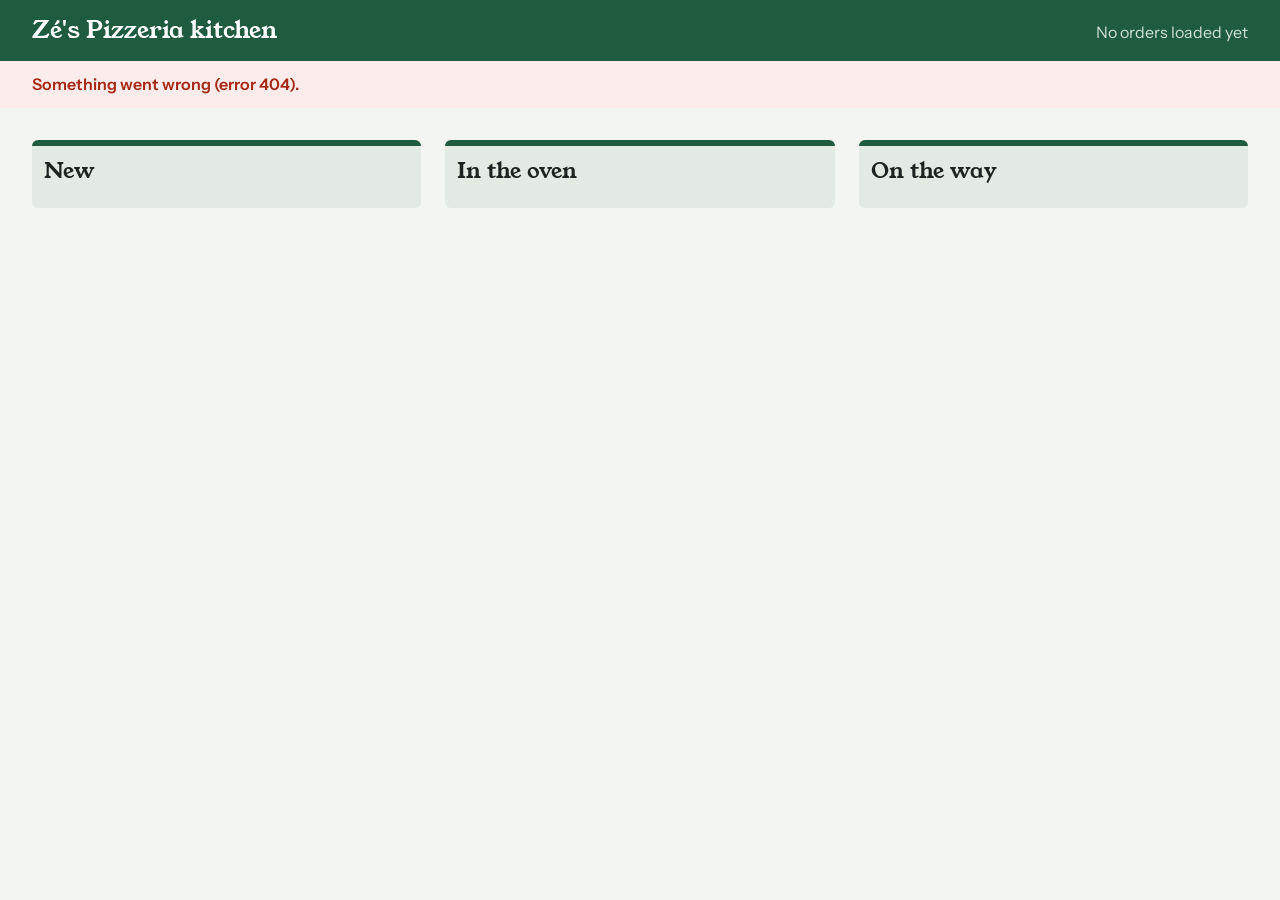
==== frontend/kitchen/index.html @ 0627336f "feat: the version and what's new, in the system (1.1.0) The version from releases.toml (ADR 0010) no" ====
<!doctype html>
<html lang="en">
<head>
  <meta charset="utf-8">
  <meta name="viewport" content="width=device-width, initial-scale=1">
  <title>Kitchen | Zé's Pizzeria</title>
  <meta name="robots" content="noindex">
  <meta name="theme-color" content="#1E5B3F">
  <link rel="icon" href="/favicon.svg" type="image/svg+xml">
  <link rel="preconnect" href="https://fonts.googleapis.com">
  <link rel="preconnect" href="https://fonts.gstatic.com" crossorigin>
  <link rel="stylesheet" href="https://fonts.googleapis.com/css2?family=Instrument+Sans:wght@400;500;600&family=Young+Serif&display=swap">
  <link rel="stylesheet" href="kitchen.css">
  <script src="kitchen.js" defer></script>
</head>
<body>
  <header class="bar">
    <h1 class="bar-title">Zé's Pizzeria kitchen</h1>
    <p id="updated" class="bar-status" aria-live="off">Loading orders…</p>
  </header>

  <p id="problem" class="problem" role="alert" hidden></p>
  <!-- After an update, until "What's new" is opened in this browser. -->
  <p id="new-version" class="notice notice-version" role="status" hidden>
    <span id="new-version-text"></span>
    <button id="new-version-open" class="link-button" type="button">See what changed</button>
  </p>
  <p id="notice" class="notice" role="status" hidden></p>
  <!-- Read out by screen readers when tickets arrive or leave. -->
  <p id="announce" class="visually-hidden" aria-live="polite"></p>

  <main id="board" class="board">
    <section class="rail" data-status="received" aria-labelledby="rail-received">
      <h2 class="rail-title" id="rail-received">New <span class="rail-count" data-count></span></h2>
      <ol class="tickets" data-tickets></ol>
      <p class="rail-empty" data-empty hidden>No new orders.</p>
    </section>
    <section class="rail" data-status="preparing" aria-labelledby="rail-preparing">
      <h2 class="rail-title" id="rail-preparing">In the oven <span class="rail-count" data-count></span></h2>
      <ol class="tickets" data-tickets></ol>
      <p class="rail-empty" data-empty hidden>Nothing in the oven.</p>
    </section>
    <section class="rail" data-status="out_for_delivery" aria-labelledby="rail-out_for_delivery">
      <h2 class="rail-title" id="rail-out_for_delivery">On the way <span class="rail-count" data-count></span></h2>
      <ol class="tickets" data-tickets></ol>
      <p class="rail-empty" data-empty hidden>No orders on the way.</p>
    </section>
  </main>

  <footer class="foot">
    <span id="version"></span>
    <button id="whats-new-open" class="link-button" type="button" hidden>What's new</button>
  </footer>

  <!-- What changed in each version (releases.toml, ADR 0010), from /releases.json. -->
  <dialog id="whats-new" class="whats-new" aria-labelledby="whats-new-title">
    <div class="whats-new-head">
      <h2 id="whats-new-title" class="whats-new-title">What's new</h2>
      <button id="whats-new-close" class="link-button" type="button">Close</button>
    </div>
    <div id="whats-new-list"></div>
  </dialog>
</body>
</html>
---- frontend/kitchen/kitchen.css ----
/* Zé's Pizzeria kitchen board. Same colours and type as the menu site
   (frontend/menu/styles.css), laid out for a tablet or laptop by the oven:
   big text, big buttons, one rail per status. */

:root {
  --basil: #1e5b3f;
  --basil-dark: #164530;
  --tomato: #c8321e;
  --tomato-dark: #a52714;
  --ink: #1b2420;
  --muted: #5d6b63;
  --paper: #ffffff;
  --leaf: #f2f5f1;
  --rail: #e3e9e3;
  --line: #d5ddd6;
  --error-bg: #fbeceb;

  --serif: "Young Serif", Georgia, "Times New Roman", serif;
  --sans: "Instrument Sans", system-ui, -apple-system, "Segoe UI", Roboto, sans-serif;

  --radius: 6px;
}

*,
*::before,
*::after {
  box-sizing: border-box;
}

html {
  -webkit-text-size-adjust: 100%;
}

body {
  margin: 0;
  min-height: 100vh;
  background: var(--leaf);
  color: var(--ink);
  font: 400 1rem / 1.45 var(--sans);
}

[hidden] {
  display: none !important;
}

:focus-visible {
  outline: 3px solid var(--tomato);
  outline-offset: 2px;
}

.visually-hidden {
  position: absolute;
  width: 1px;
  height: 1px;
  overflow: hidden;
  clip-path: inset(50%);
  white-space: nowrap;
}

/* --- Top bar ----------------------------------------------------------------- */

.bar {
  display: flex;
  flex-wrap: wrap;
  align-items: baseline;
  justify-content: space-between;
  gap: 0.25rem 1.5rem;
  padding: 1rem clamp(1rem, 3vw, 2rem);
  background: var(--basil);
  color: var(--paper);
}

.bar-title {
  margin: 0;
  font: 400 1.5rem / 1.2 var(--serif);
}

.bar-status {
  margin: 0;
  color: #cfe0d5;
  font-variant-numeric: tabular-nums;
}

.problem {
  margin: 0;
  padding: 0.75rem clamp(1rem, 3vw, 2rem);
  background: var(--error-bg);
  color: var(--tomato-dark);
  font-weight: 600;
}

.notice {
  margin: 0;
  padding: 0.75rem clamp(1rem, 3vw, 2rem);
  background: #fff4d6;
  font-weight: 600;
}

.notice-version {
  display: flex;
  flex-wrap: wrap;
  align-items: baseline;
  gap: 0.25rem 1rem;
  background: #e4f0e8;
}

/* Buttons that look like links: the notice, the footer and "What's new". */
.link-button {
  padding: 0;
  border: 0;
  background: none;
  color: var(--basil);
  font: inherit;
  font-weight: 600;
  text-decoration: underline;
  cursor: pointer;
}

.link-button:hover {
  color: var(--basil-dark);
}

.link-button:focus-visible {
  outline: 3px solid var(--basil);
  outline-offset: 2px;
}

/* --- Rails ------------------------------------------------------------------- */

.board {
  display: grid;
  grid-template-columns: repeat(3, minmax(0, 1fr));
  gap: clamp(0.75rem, 2vw, 1.5rem);
  padding: clamp(1rem, 3vw, 2rem);
  align-items: start;
}

@media (max-width: 56rem) {
  .board {
    grid-template-columns: minmax(0, 1fr);
  }
}

.rail {
  /* The ticket rail: a darker strip the tickets hang from. */
  border-top: 6px solid var(--basil);
  border-radius: var(--radius);
  background: var(--rail);
  padding: 0.75rem;
}

.rail-title {
  margin: 0 0 0.75rem;
  font: 400 1.35rem / 1.2 var(--serif);
}

.rail-count {
  color: var(--muted);
  font: 500 1rem var(--sans);
  font-variant-numeric: tabular-nums;
}

.rail-empty {
  margin: 0;
  padding: 1rem 0.25rem;
  color: var(--muted);
}

.tickets {
  display: grid;
  gap: 0.75rem;
  margin: 0;
  padding: 0;
  list-style: none;
}

/* --- Tickets ----------------------------------------------------------------- */

.ticket {
  padding: 1rem 1rem 1.1rem;
  border-radius: 2px 2px var(--radius) var(--radius);
  background: var(--paper);
  /* The torn top edge of an order slip. */
  border-top: 2px dashed var(--line);
  box-shadow: 0 1px 0 var(--line);
}

.ticket.is-fresh {
  animation: arrive 1.2s ease-out;
}

@keyframes arrive {
  from {
    background: #fff4d6;
  }
}

@media (prefers-reduced-motion: reduce) {
  .ticket.is-fresh {
    animation: none;
  }
}

.ticket-head {
  display: flex;
  flex-wrap: wrap;
  align-items: baseline;
  justify-content: space-between;
  gap: 0.25rem 1rem;
  margin-bottom: 0.5rem;
}

/* How long the order has waited: the first thing to read on a ticket. */
.ticket-age {
  margin: 0;
  font: 400 2rem / 1 var(--serif);
  font-variant-numeric: tabular-nums;
}

.ticket.is-late .ticket-age {
  color: var(--tomato);
}

.ticket-meta {
  display: flex;
  gap: 0.75rem;
  margin: 0;
  color: var(--muted);
  font-size: 0.875rem;
  font-variant-numeric: tabular-nums;
}

.ticket-id {
  font-weight: 600;
}

.ticket-items {
  margin: 0 0 0.75rem;
  padding: 0;
  list-style: none;
  font-size: 1.2rem;
  font-weight: 600;
}

.ticket-items li + li {
  margin-top: 0.15rem;
}

.qty {
  display: inline-block;
  min-width: 2.2ch;
  color: var(--tomato-dark);
  font-variant-numeric: tabular-nums;
}

.ticket-customer {
  display: grid;
  grid-template-columns: auto 1fr;
  gap: 0.15rem 0.75rem;
  margin: 0 0 1rem;
  padding-top: 0.75rem;
  border-top: 1px solid var(--line);
}

.ticket-customer dt {
  color: var(--muted);
}

.ticket-customer dd {
  margin: 0;
  overflow-wrap: anywhere;
}

.ticket-customer a {
  color: var(--basil);
}

.ticket-error {
  margin: 0 0 0.75rem;
  padding: 0.5rem 0.75rem;
  border-radius: var(--radius);
  background: var(--error-bg);
  color: var(--tomato-dark);
}

/* --- Buttons ----------------------------------------------------------------- */

.ticket-actions {
  display: flex;
  flex-wrap: wrap;
  gap: 0.5rem;
}

.confirm-question {
  flex-basis: 100%;
  margin: 0 0 0.25rem;
  font-weight: 600;
}

.btn {
  min-height: 3rem;
  padding: 0 1.25rem;
  border: 0;
  border-radius: var(--radius);
  font: 600 1rem / 1 var(--sans);
  cursor: pointer;
}

.btn:disabled {
  cursor: default;
  opacity: 0.6;
}

.btn-go {
  flex: 1 1 auto;
  background: var(--basil);
  color: var(--paper);
}

.btn-go:hover:not(:disabled) {
  background: var(--basil-dark);
}

.btn-quiet {
  background: transparent;
  color: var(--muted);
  box-shadow: inset 0 0 0 2px var(--line);
}

.btn-quiet:hover:not(:disabled) {
  color: var(--ink);
  box-shadow: inset 0 0 0 2px var(--muted);
}

.btn-danger {
  background: var(--tomato);
  color: var(--paper);
}

.btn-danger:hover:not(:disabled) {
  background: var(--tomato-dark);
}

/* --- Version and "What's new" ------------------------------------------------ */

.foot {
  display: flex;
  flex-wrap: wrap;
  gap: 0.25rem 1rem;
  padding: 0 clamp(1rem, 3vw, 2rem) 1.5rem;
  color: var(--muted);
  font-size: 0.875rem;
}

.whats-new {
  width: min(40rem, calc(100vw - 2rem));
  max-height: calc(100vh - 4rem);
  padding: 1.25rem 1.5rem;
  border: 0;
  border-radius: var(--radius);
  color: var(--ink);
  box-shadow: 0 12px 40px rgb(0 0 0 / 25%);
}

.whats-new::backdrop {
  background: rgb(27 36 32 / 45%);
}

.whats-new-head {
  display: flex;
  align-items: baseline;
  justify-content: space-between;
  gap: 1rem;
}

.whats-new-title {
  margin: 0;
  font: 400 1.5rem / 1.2 var(--serif);
}

.release {
  padding: 1rem 0;
  border-bottom: 1px solid var(--line);
}

.release:last-child {
  border-bottom: 0;
}

.release-title {
  margin: 0;
  font-size: 1.125rem;
}

.release-date {
  margin: 0.125rem 0 0.5rem;
  color: var(--muted);
  font-size: 0.875rem;
}

.release-items {
  margin: 0;
  padding-left: 1.25rem;
}

.release-items li + li {
  margin-top: 0.375rem;
}

.release-items code {
  padding: 0 0.25rem;
  border-radius: 3px;
  background: var(--leaf);
  font: 0.875em ui-monospace, "SFMono-Regular", Menlo, Consolas, monospace;
}
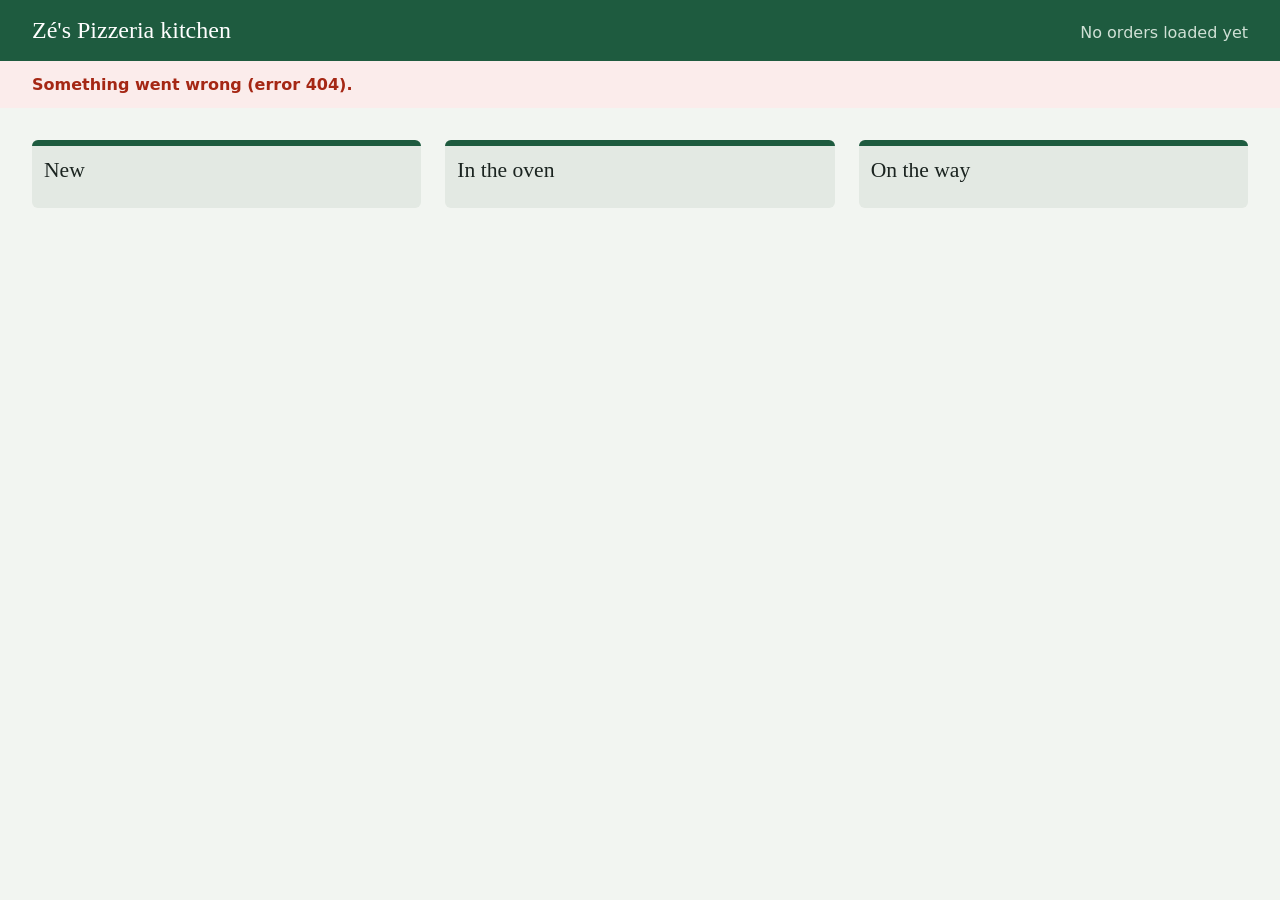
==== commit 9a82888b: "feat(web): serve the fonts ourselves, no more Google Fonts (LGPD 9.6) Co-Authored-By: Claude Sonnet " ====
--- a/frontend/kitchen/index.html
+++ b/frontend/kitchen/index.html
@@ -7,9 +7,8 @@
   <meta name="robots" content="noindex">
   <meta name="theme-color" content="#1E5B3F">
   <link rel="icon" href="/favicon.svg" type="image/svg+xml">
-  <link rel="preconnect" href="https://fonts.googleapis.com">
-  <link rel="preconnect" href="https://fonts.gstatic.com" crossorigin>
-  <link rel="stylesheet" href="https://fonts.googleapis.com/css2?family=Instrument+Sans:wght@400;500;600&family=Young+Serif&display=swap">
+  <link rel="preload" href="/fonts/instrument-sans-latin-400-normal.woff2" as="font" type="font/woff2" crossorigin>
+  <link rel="stylesheet" href="/fonts/fonts.css">
   <link rel="stylesheet" href="kitchen.css">
   <script src="kitchen.js" defer></script>
 </head>
